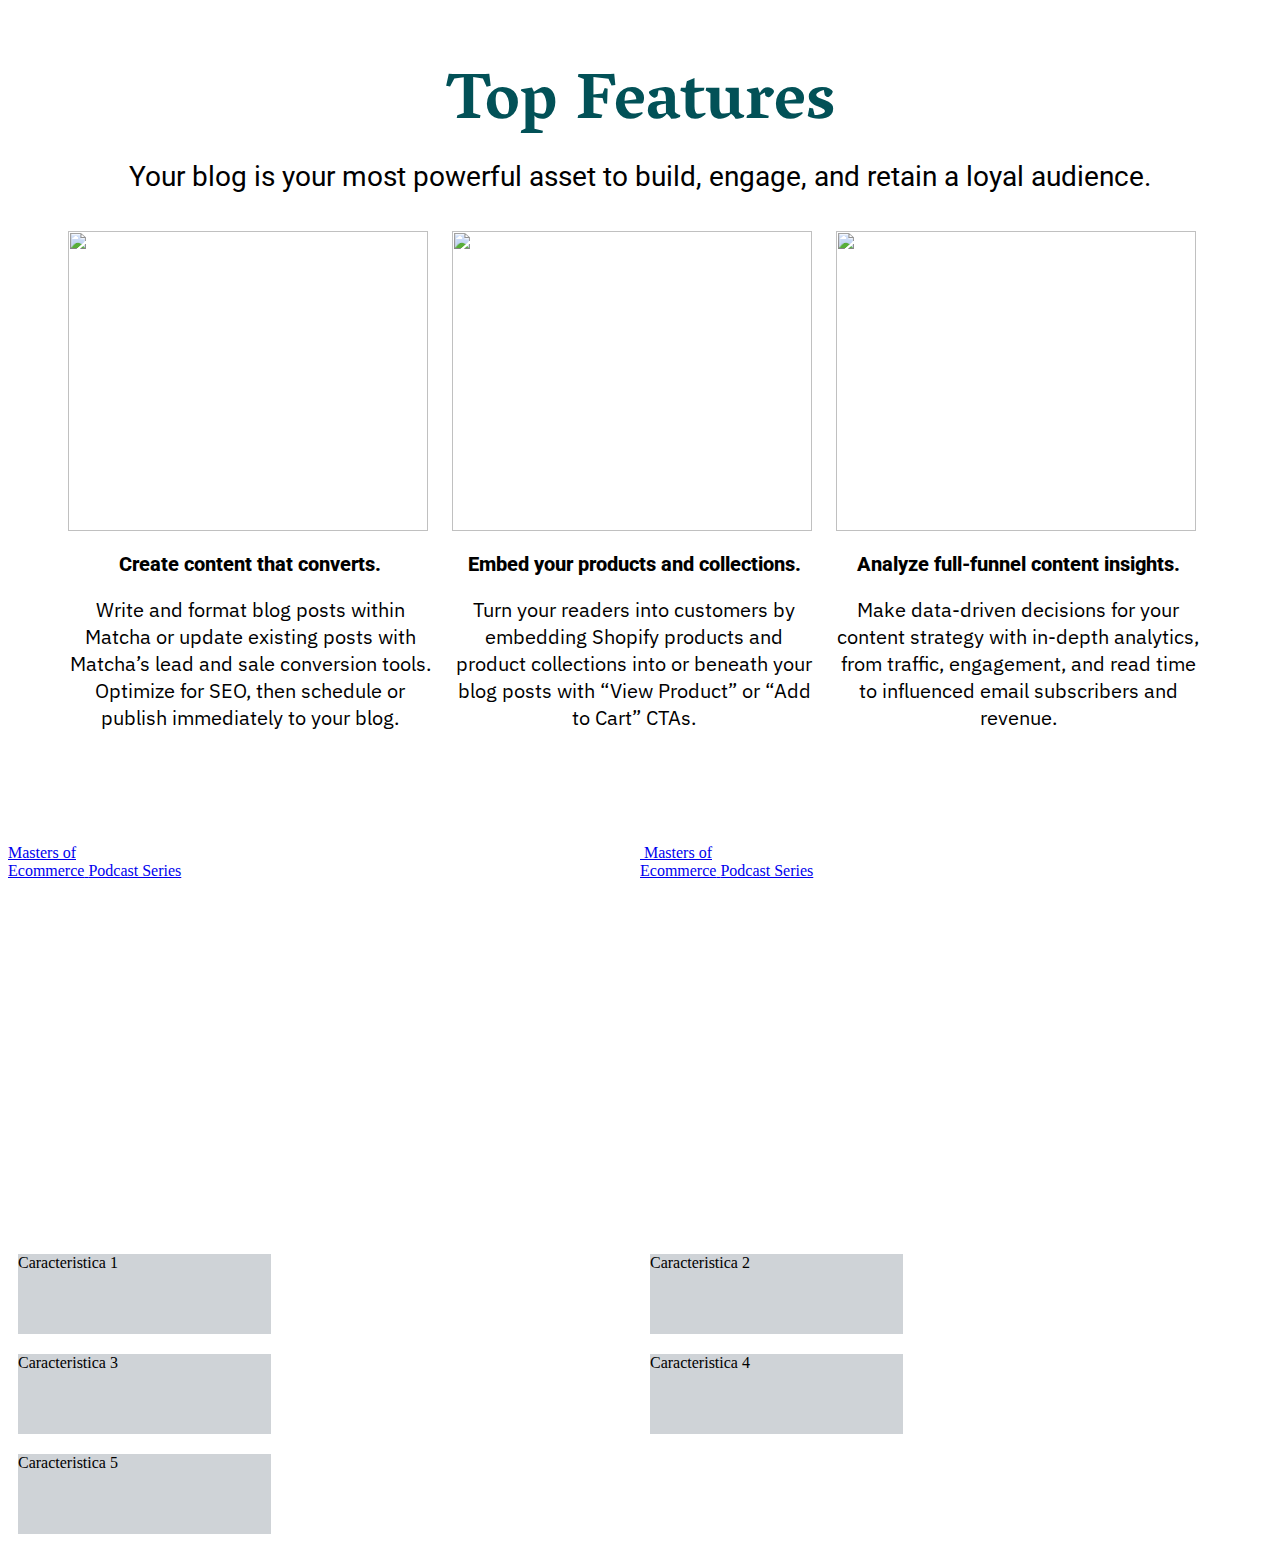
==== index.html @ 862abc91 "Ultimo de la clase" ====
<!DOCTYPE html>
<html lang="es">

<head>
    <meta charset="UTF-8">
    <meta name="viewport" content="width=device-width, initial-scale=1.0">
    <link
        href="https://fonts.googleapis.com/css2?family=IBM+Plex+Sans:wght@300&family=Roboto:wght@300&family=Vesper+Libre:wght@900&display=swap"
        rel="stylesheet">
    <link rel="stylesheet" href="index.css">
    <title>BeduSesion4</title>
</head>

<body>
    <section class="macha">
        <h1>Top Features</h1>
        <p>Your blog is your most powerful asset to build, engage, and retain a loyal audience.</p>
        <div class="containermacha">
            <div class="itemm">
                <img src="https://getmatcha.com/wp-content/uploads/2020/08/Group-376-1.png" alt="">
                <h2>Create content that converts.</h2>
                <p>Write and format blog posts within Matcha or update existing posts with Matcha’s lead and sale
                    conversion tools. Optimize for SEO, then schedule or publish immediately to your blog.</p>
            </div>
            <div class="itemm">
                <img src="https://getmatcha.com/wp-content/uploads/2020/08/Group-381.png" alt="">
                <h2> Embed your products and collections.</h2>
                <p>Turn your readers into customers by embedding Shopify products and product collections into or
                    beneath
                    your blog posts with “View Product” or “Add to Cart” CTAs.</p>
            </div>
            <div class="itemm">
                <img src="https://getmatcha.com/wp-content/uploads/2020/08/Group-406-1.png" alt="">
                <h2> Analyze full-funnel content insights.</h2>
                <p> Make data-driven decisions for your content strategy with in-depth analytics, from traffic,
                    engagement,
                    and read time to influenced email subscribers and revenue.</p>
            </div>
        </div>
    </section>
    <section class="ContainerFeatures">
        <div class="itemgrid">
            <a href="http://mastersofecomm.wpengine.com/" class="">
                <span class="imagenblock">
                    <img src="https://getmatcha.com/wp-content/themes/getmatcha/img/gfx/blocks/masters.jpg" alt="">
                </span>
                <span class=""> <span class="">Masters of<br>
                        Ecommerce</span> <span class=""">Podcast Series</span> </span> </a>
        </div>
        <div class=" itemgrid">
                        <a href="http://mastersofecomm.wpengine.com/" class="">
                            <span class=" block__img">
                                <img src="https://getmatcha.com/wp-content/themes/getmatcha/img/gfx/blocks/masters.jpg"
                                    alt="">
                            </span>
                            <span class=""> <span class="">Masters of<br>
                                    Ecommerce</span> <span class=""">Podcast Series</span> </span> </a>
        </div>
    </section>
    <section class=" Features">
                                    <article>Caracteristica 1</article>
                                    <article>Caracteristica 2</article>
                                    <article>Caracteristica 3</article>
                                    <article>Caracteristica 4</article>
                                    <article>Caracteristica 5</article>
    </section>

    <!--Contener Flex Padre
    <div class="containerpadre">
        <div class="container">

            <div class="item">1</div>
            <div class="item">2</div>
            <div class="item">3</div>
            <div class="item">4</div>
            <div class="item">5</div>
            <div class="item">6</div>

        </div>
        <div class="container2">

            <div class="item">1</div>
            <div class="item">2</div>
            <div class="item">3</div>
            <div class="item">4</div>
            <div class="item">5</div>
            <div class="item">6</div>

        </div>
        <div class="container3">

            <div class="item">1</div>
            <div class="item">2</div>
            <div class="item">3</div>
            <div class="item">4</div>
            <div class="item">5</div>
            <div class="item">6</div>

        </div>
    </div>-->
</body>

</html>
---- index.css ----
.macha{
    width: 100%;
    height: 800px;
    padding: 0;
}
.macha h1{
    text-align: center;
    font-family: 'Vesper Libre', serif;
    font-size: 65px;
    font-weight: 700;
    color: #025157;
    width: 100%;
    justify-content: center;
}
.macha p{
    
    text-align: center;
    font-family: 'Roboto', sans-serif;
    width: 100%;
    font-size: 28px;
    font-weight: 400;
    margin-top:-50px;
}
.containermacha{
    margin-left: 50px;
    display: flex;
}
.itemm{
    justify-content: center;
    align-items: flex-start;
    width: 30%;
    height: 560px;
    margin: 10px;
}
.itemm h2{
    text-align: center;
    font-family: 'Roboto', sans-serif;
    font-weight: 800;
    font-size: 20px;
}
.itemm p{
    margin-top: 20px;
    font-family: 'IBM Plex Sans', sans-serif;;
    font-size: 20px;
}
.itemm img{
    width: 360px;
    height: 300px;
}

/*Grid Reto*/
.ContainerFeatures{
    display: grid;
    grid-template-columns: 1fr 1fr;
}
.itemgrid{
    width: 100%;
    height: 400px;
}
.imagenblock{
    position: absolute;
    top:50%;
    left: 50%;
    -webkit-transform: translate(-50%,-56%);
    -ms-transform: translate(-50%,-56%);
    transform: translate(-50%,-56%);
    width: 100%;
    height: 100%;
}



/*Grid*/
.Features{
    display: grid;
    /*grid-template-columns: repeat(4,300px);*/
    grid-template-columns: 1fr 1fr;
}
article{
    background-color: rgba(13, 34, 54, .2);
    margin:10px;
    width: 40%;
    height: 80px;
}














.containerpadre{
    display: flex;
    flex-flow: row wrap;
}
.container{
    display:flex;
    /*flex-direction: wrap-reverse;
    */
    /*flex-flow: row wrap;
*/

    justify-content:center;
    align-items: flex-end;
    /*align-items: center;*/
    width: 400px;
    height: 400px;
    background-color: rgba(0, 0, 0, .2);
}
.container2{
    display:flex;
    
    justify-content:flex-start;
    align-items: flex-start;
    width: 400px;
    height: 400px;
    background-color: rgba(123, 220, 123, .2);
}
.container3{
    display:flex;
    justify-content:flex-end;
    align-items: center;
    width: 400px;
    height: 400px;
    background-color: rgba(13, 34, 54, .2);
}


.item{
    background-color: rgba(26,50,30,.6);
    width:40px;
    height: 50px;
}
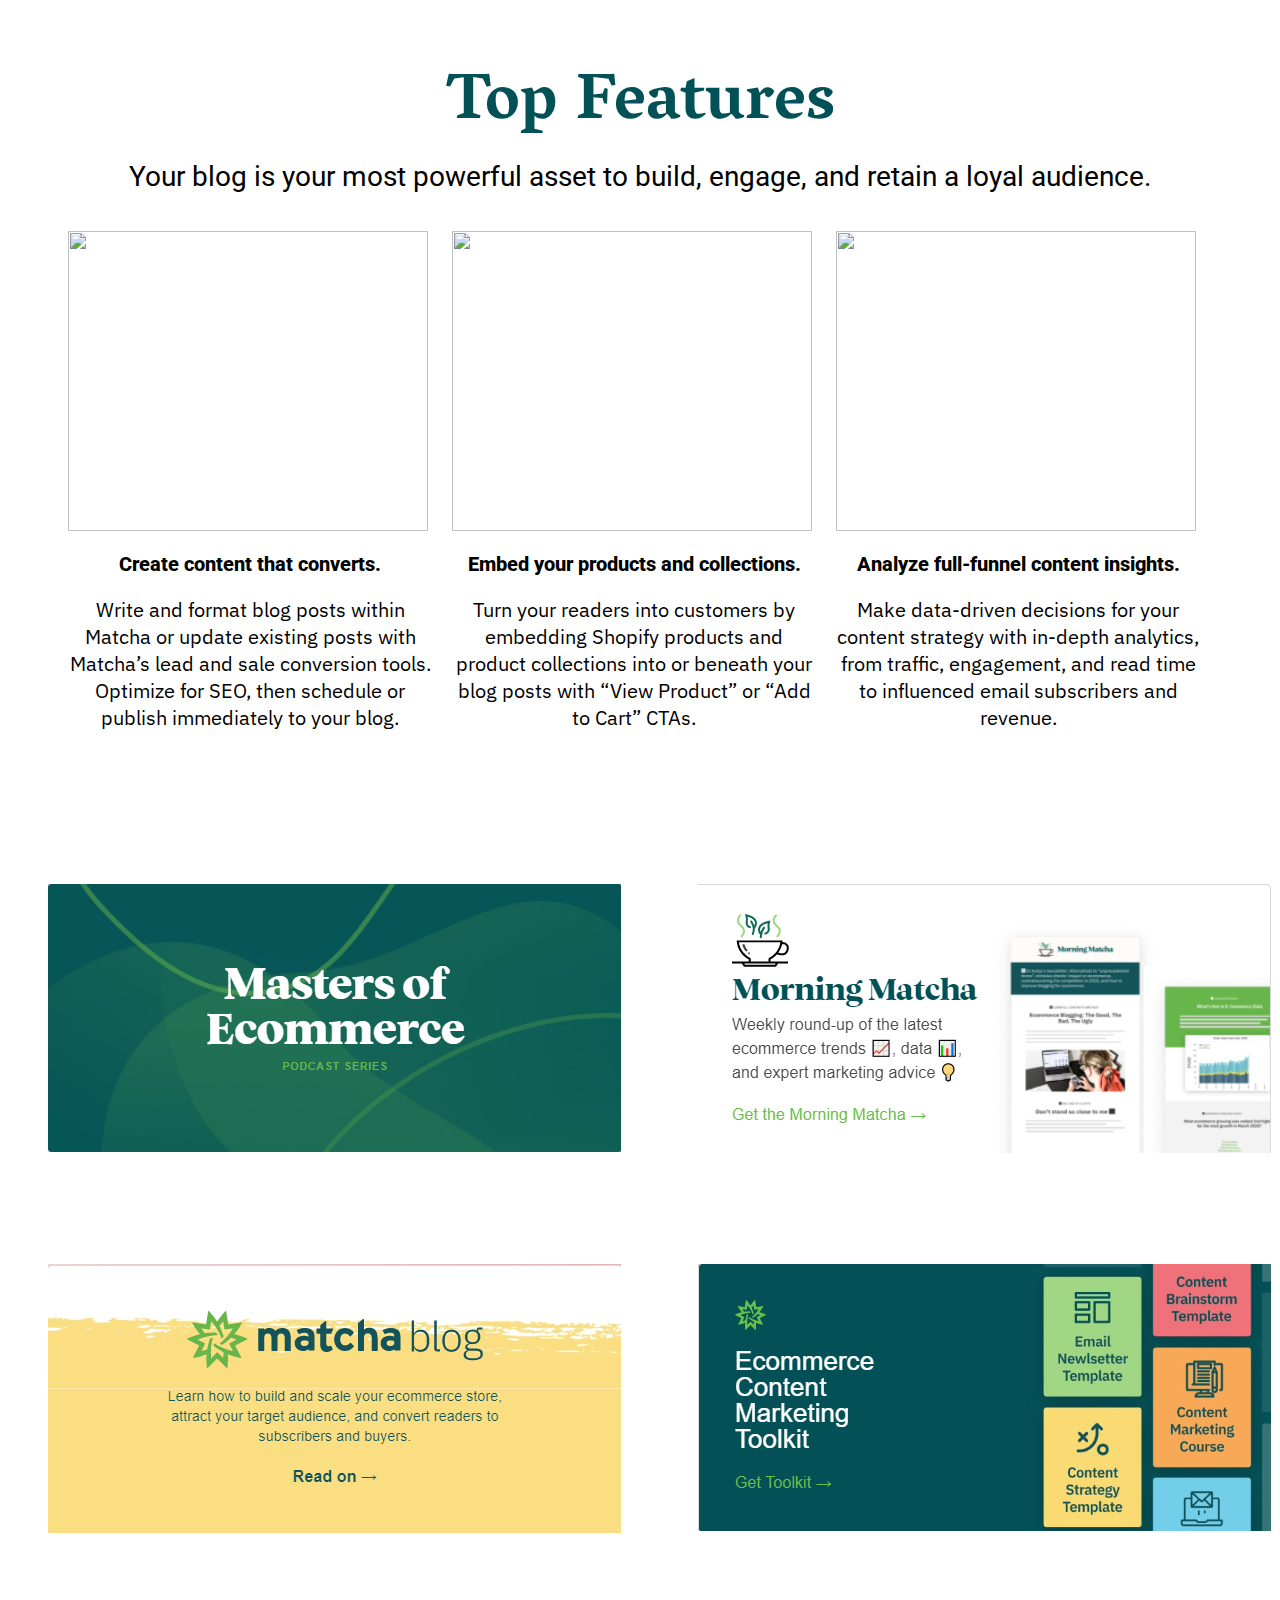
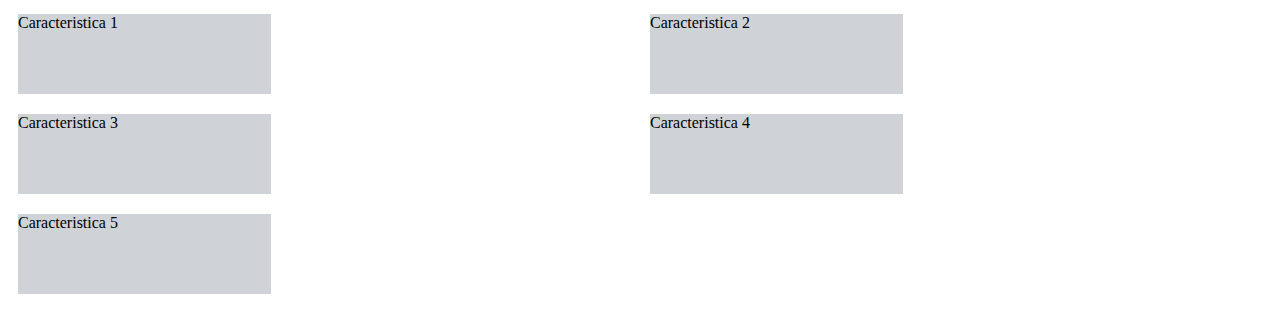
==== commit 557af82a: "Segundo Commit" ====
--- a/index.html
+++ b/index.html
@@ -39,30 +39,24 @@
         </div>
     </section>
     <section class="ContainerFeatures">
-        <div class="itemgrid">
-            <a href="http://mastersofecomm.wpengine.com/" class="">
-                <span class="imagenblock">
-                    <img src="https://getmatcha.com/wp-content/themes/getmatcha/img/gfx/blocks/masters.jpg" alt="">
-                </span>
-                <span class=""> <span class="">Masters of<br>
-                        Ecommerce</span> <span class=""">Podcast Series</span> </span> </a>
+        <div class="itemgrid" style="background-image:url('Images/1.png');">
+            
         </div>
-        <div class=" itemgrid">
-                        <a href="http://mastersofecomm.wpengine.com/" class="">
-                            <span class=" block__img">
-                                <img src="https://getmatcha.com/wp-content/themes/getmatcha/img/gfx/blocks/masters.jpg"
-                                    alt="">
-                            </span>
-                            <span class=""> <span class="">Masters of<br>
-                                    Ecommerce</span> <span class=""">Podcast Series</span> </span> </a>
+        <div class="itemgrid" style="background-image:url('Images/2.png');">
+
+        </div>
+        <div class="itemgrid" style="background-image:url('Images/3.png');">
+
+        </div>
+        <div class="itemgrid" style="background-image:url('Images/4.png');">
         </div>
     </section>
     <section class=" Features">
-                                    <article>Caracteristica 1</article>
-                                    <article>Caracteristica 2</article>
-                                    <article>Caracteristica 3</article>
-                                    <article>Caracteristica 4</article>
-                                    <article>Caracteristica 5</article>
+        <article>Caracteristica 1</article>
+        <article>Caracteristica 2</article>
+        <article>Caracteristica 3</article>
+        <article>Caracteristica 4</article>
+        <article>Caracteristica 5</article>
     </section>
 
     <!--Contener Flex Padre
--- a/index.css
+++ b/index.css
@@ -51,22 +51,15 @@
 /*Grid Reto*/
 .ContainerFeatures{
     display: grid;
-    grid-template-columns: 1fr 1fr;
+    grid-template-columns: repeat(2,650px);
 }
 .itemgrid{
-    width: 100%;
-    height: 400px;
+    background-repeat: no-repeat;
+    padding:150px;
+    margin: 40px;
+    width: 42%;
 }
-.imagenblock{
-    position: absolute;
-    top:50%;
-    left: 50%;
-    -webkit-transform: translate(-50%,-56%);
-    -ms-transform: translate(-50%,-56%);
-    transform: translate(-50%,-56%);
-    width: 100%;
-    height: 100%;
-}
+
 
 
 
